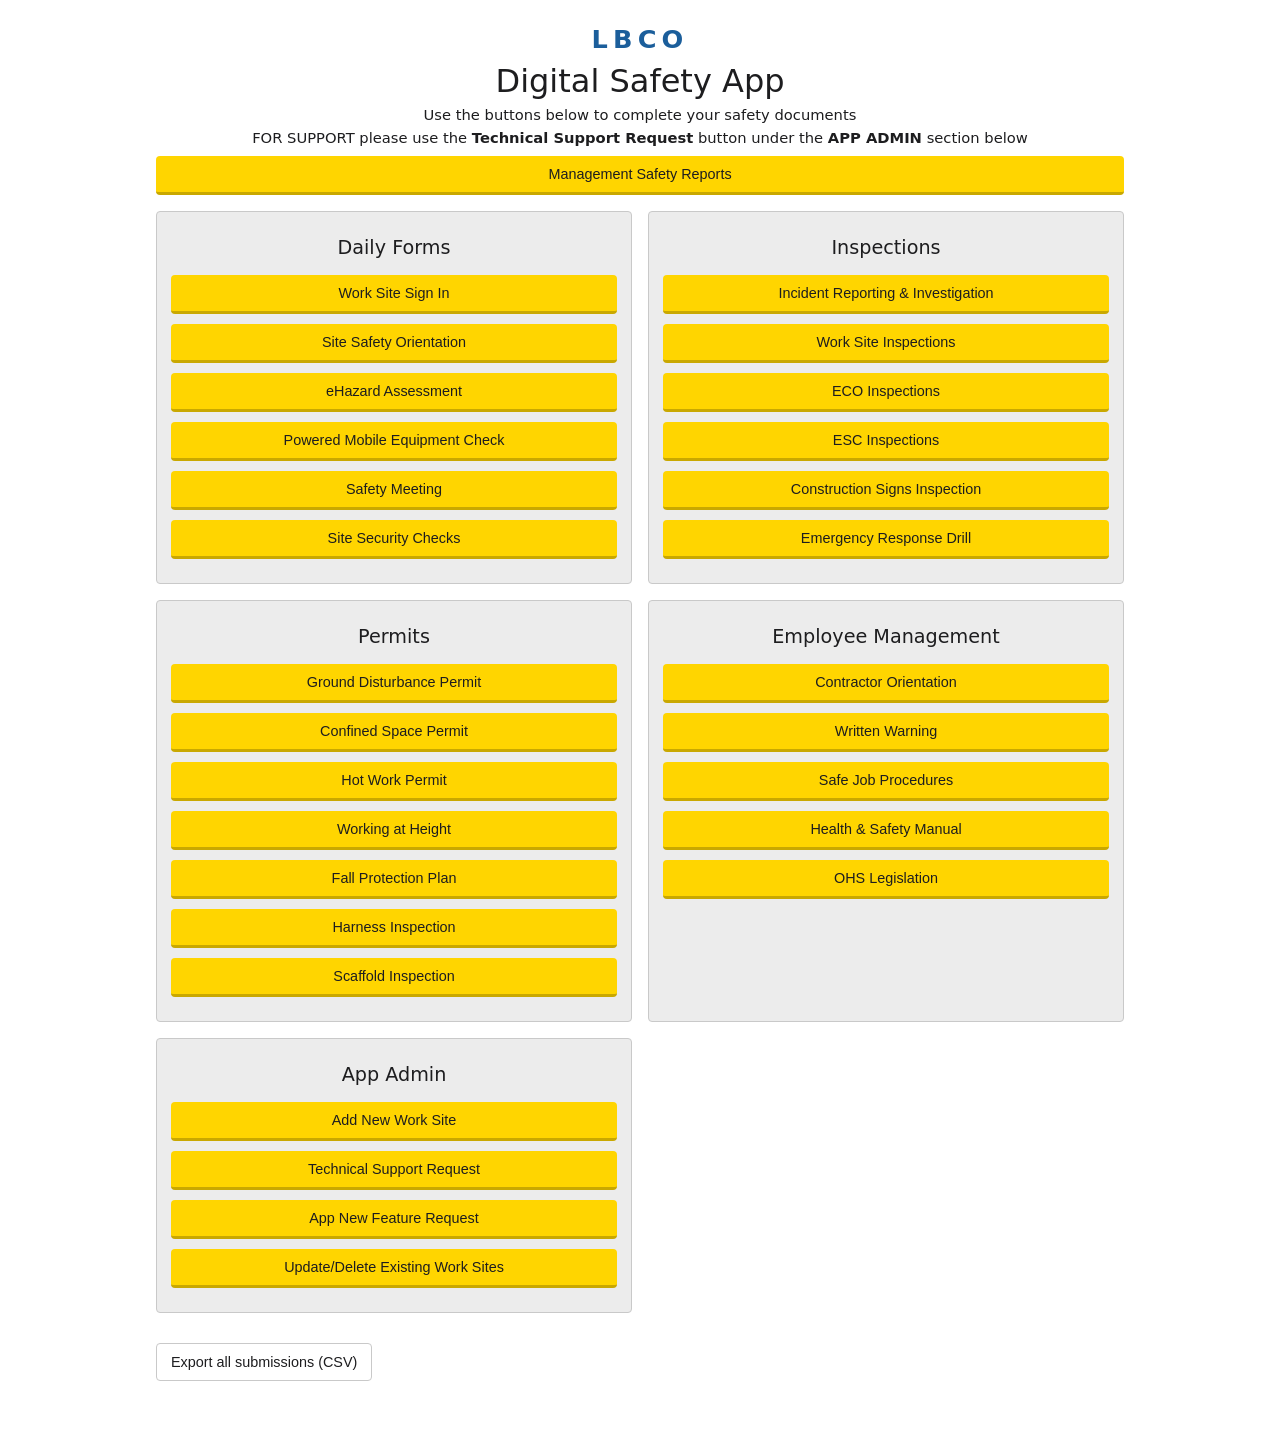
==== index.html @ 7285755a "LBCO Digital Safety App Co-Authored-By: Claude Sonnet 5.5 <noreply@anthropic.com> Claude-Session: ht" ====
<!DOCTYPE html>
<html lang="en">
<head>
<meta charset="utf-8">
<meta name="viewport" content="width=device-width, initial-scale=1">
<title>LBCO Digital Safety App</title>
<link rel="stylesheet" href="styles.css">
</head>
<body>
<main id="app"></main>
<script src="forms.js"></script>
<script src="app.js"></script>
</body>
</html>
---- styles.css ----
:root { --yellow:#ffd500; --ink:#1d1d1f; --grey:#ececec; --line:#c9c9c9; }
* { box-sizing: border-box; }
body { margin:0; font-family: system-ui, "Segoe UI", Roboto, sans-serif; color:var(--ink); background:#fff; }
main { max-width: 1000px; margin: 0 auto; padding: 24px 16px 64px; }
h1 { font-weight: 400; text-align:center; margin: 8px 0 4px; }
.sub { text-align:center; font-size: .92rem; margin: 6px 0; }
.brand { text-align:center; font-weight:800; letter-spacing:.2em; font-size:1.6rem; color:#1b5e9b; }
.btn { display:block; width:100%; padding:10px 14px; margin:10px 0; background:var(--yellow); color:var(--ink);
  border:0; border-bottom:3px solid #c9a800; border-radius:4px; font-size:.9rem; cursor:pointer; text-align:center; }
.btn:hover { filter: brightness(.95); }
.btn.secondary { background:#fff; border:1px solid var(--line); width:auto; display:inline-block; }
.btn.danger { background:#d33; color:#fff; border-bottom-color:#900; width:auto; display:inline-block; }
.grid { display:grid; grid-template-columns: 1fr 1fr; gap:16px; margin-top:16px; }
.panel { background:var(--grey); border:1px solid var(--line); border-radius:4px; padding:8px 14px 14px; }
.panel h2 { text-align:center; font-weight:400; font-size:1.2rem; }
form label, .field > label { display:block; font-weight:600; margin:14px 0 4px; font-size:.9rem; }
input[type=text], input[type=date], input[type=time], input[type=number], select, textarea {
  width:100%; padding:9px; border:1px solid var(--line); border-radius:4px; font:inherit; }
textarea { min-height: 80px; }
.check { display:flex; gap:8px; align-items:center; margin:6px 0; font-weight:400; }
.row { display:flex; gap:8px; flex-wrap:wrap; margin-top:20px; }
.notice { background:#fff8cc; border:1px solid #e6cf3a; padding:10px; border-radius:4px; margin:12px 0; font-size:.9rem; }
table { width:100%; border-collapse:collapse; margin-top:12px; font-size:.9rem; }
th, td { border-bottom:1px solid var(--line); padding:8px; text-align:left; }
@media (max-width: 700px) { .grid { grid-template-columns: 1fr; } }
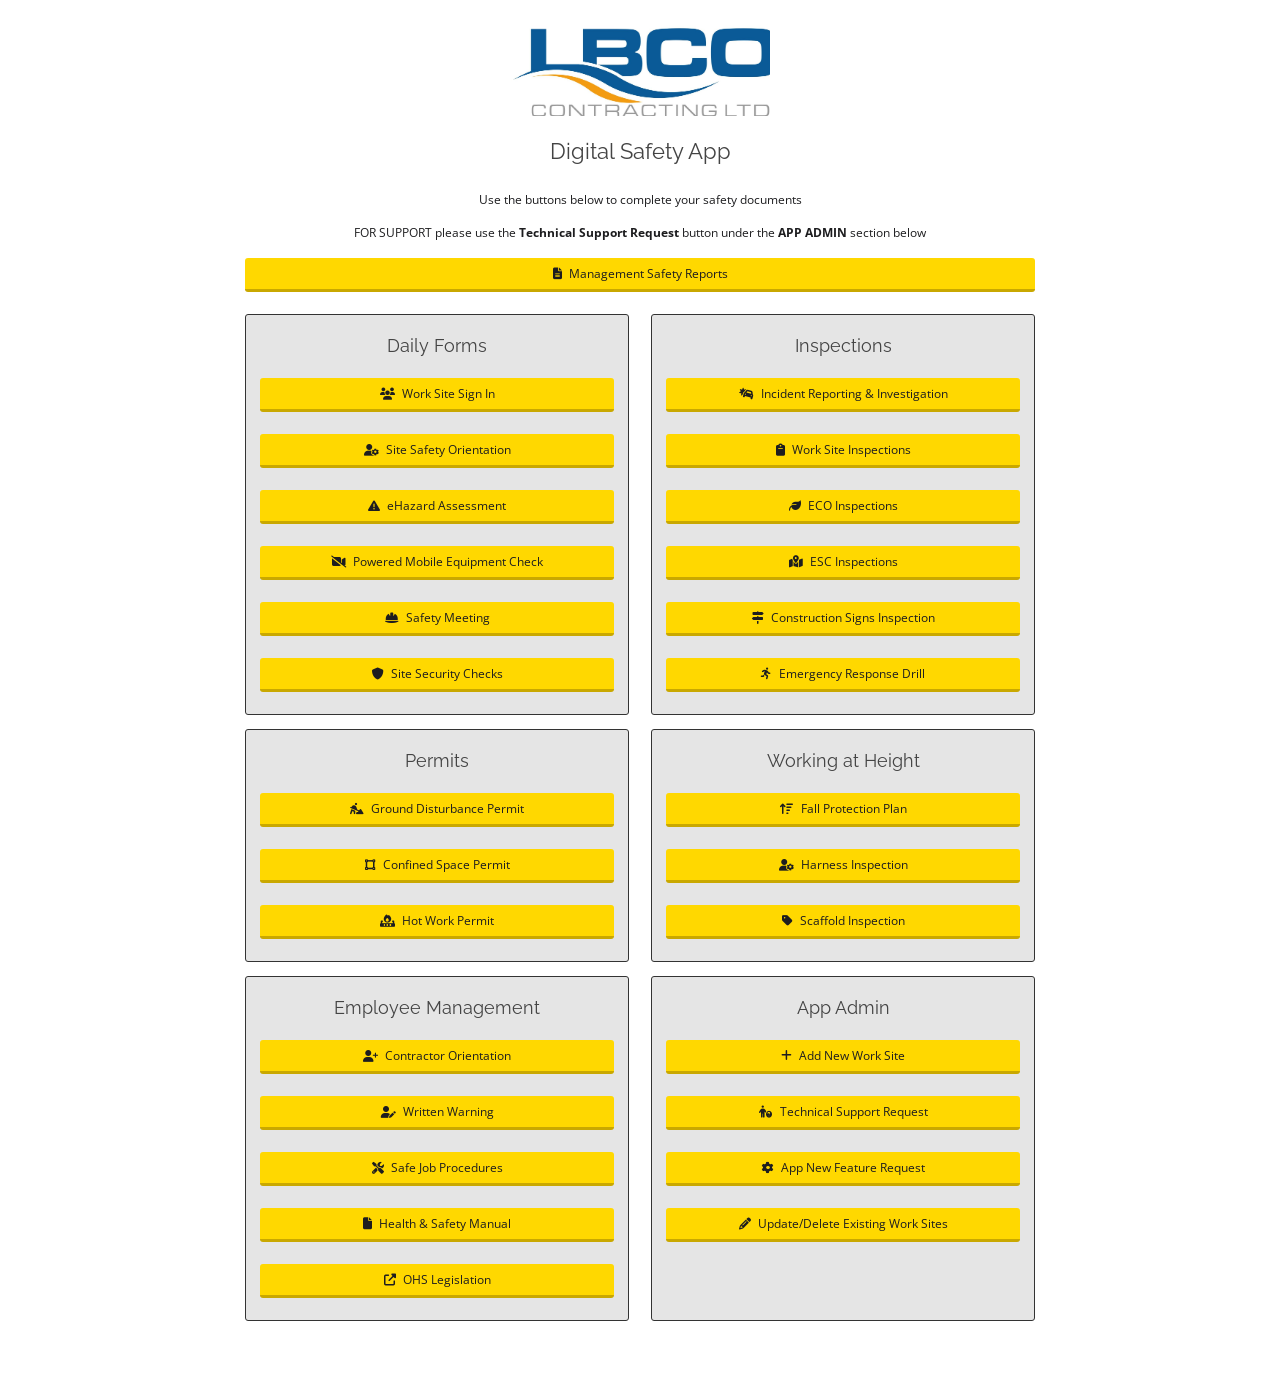
==== commit 6ebe242b: "Match home page layout to BVS LBCO home: Working at Height panel, button icons, remove Dashboard pan" ====
--- a/index.html
+++ b/index.html
@@ -4,6 +4,9 @@
 <meta charset="utf-8">
 <meta name="viewport" content="width=device-width, initial-scale=1">
 <title>LBCO Digital Safety App</title>
+<link rel="preconnect" href="https://fonts.googleapis.com">
+<link rel="stylesheet" href="https://fonts.googleapis.com/css2?family=Open+Sans:wght@400;600;700&family=Raleway:wght@400;500&display=swap">
+<link rel="stylesheet" href="https://cdnjs.cloudflare.com/ajax/libs/font-awesome/6.5.2/css/all.min.css">
 <link rel="stylesheet" href="styles.css">
 </head>
 <body>
--- a/styles.css
+++ b/styles.css
@@ -23,3 +23,18 @@
 table { width:100%; border-collapse:collapse; margin-top:12px; font-size:.9rem; }
 th, td { border-bottom:1px solid var(--line); padding:8px; text-align:left; }
 @media (max-width: 700px) { .grid { grid-template-columns: 1fr; } }
+.brand { position:relative; width:260px; height:92px; overflow:hidden; margin:0 auto 4px; letter-spacing:0; } .brand img { position:absolute; width:471px; max-width:none; left:-101px; top:-118px; }
+.subhead { text-align:center; font-weight:600; font-size:.95rem; margin:16px 0 4px; }
+
+/* Home page layout matched to the BVS Canada LBCO home page */
+body { font-family: "Open Sans", system-ui, "Segoe UI", Roboto, sans-serif; }
+main { max-width: 822px; padding: 24px 16px 64px; }
+h1 { font-family: Raleway, "Open Sans", sans-serif; font-size: 1.4rem; color:#444; margin: 22px 0 28px; }
+.sub { font-size: .72rem; margin: 18px 0; }
+.btn { font-family: "Open Sans", sans-serif; font-size: .72rem; padding: 8px 14px; margin: 0 0 22px; background:#ffd800; border-bottom:3px solid #c9a800; border-radius:3px; }
+.btn i { margin-right: 4px; font-size: .75rem; }
+.grid { gap: 14px 22px; margin-top: 18px; }
+.panel { background:#e5e5e5; border:1px solid #333; border-radius:3px; padding: 6px 14px 0; }
+.panel h2 { font-family: Raleway, "Open Sans", sans-serif; font-weight:400; font-size: 1.1rem; color:#444; margin: 14px 0 22px; }
+.panel .btn { margin: 0 0 22px; }
+.panel { padding-bottom: 0; }
